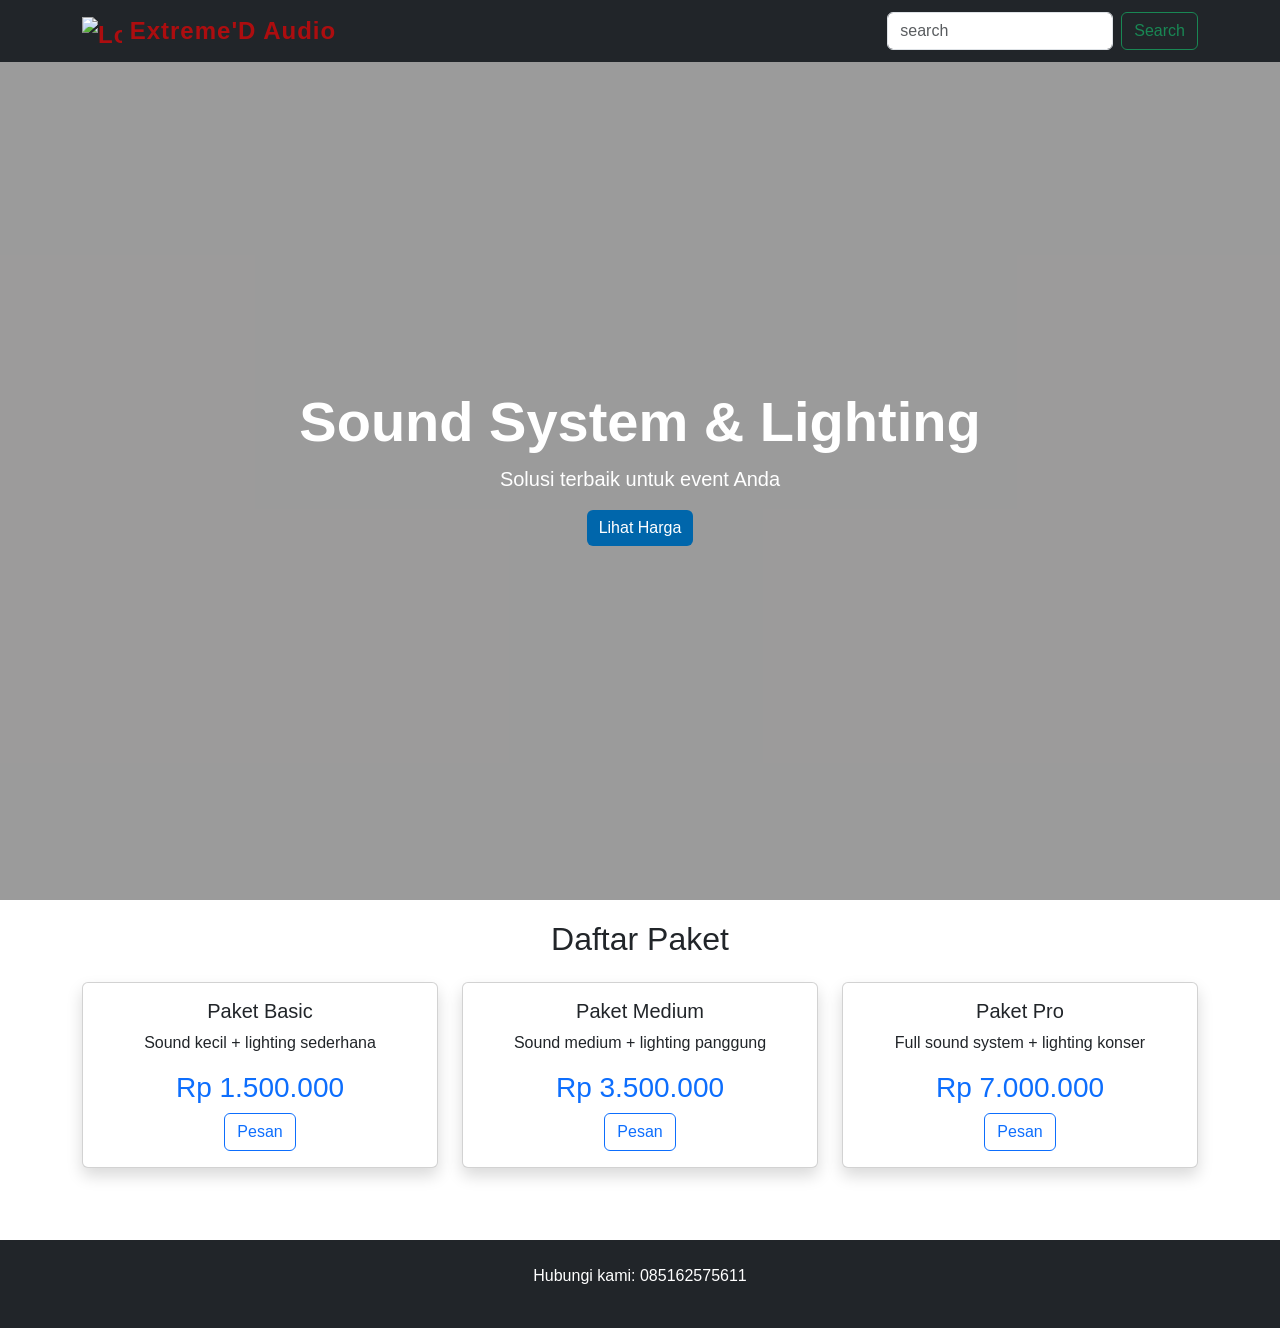
==== index.html @ 12c8ffa6 "commit" ====
<!DOCTYPE html>
<html lang="id">
<head>
    <meta charset="UTF-8">
    <meta name="viewport" content="width=device-width, initial-scale=1">
    <title>Extreme'D Sound & Lighting</title>

    <!-- Bootstrap -->
    <link href="https://cdn.jsdelivr.net/npm/bootstrap@5.3.0/dist/css/bootstrap.min.css" rel="stylesheet">

    <!-- CSS -->
    <link rel="stylesheet" href="style.css">
</head>
<body>

<!-- Navbar -->
<nav class="navbar navbar-expand-lg navbar-dark bg-dark">
    <div class="container">
        <a class="navbar-brand fw-bold" href="#">
            <img src="LogoNavbar.jpg" alt="Logo" width="40" height="30" class="d-inline-block align-text-top">
            Extreme'D Audio
        </a>
        <form class="d-flex" role="search">
            <input class="form-control me-2" type="search" placeholder="search" aria-label="search"/>
            <button class="btn btn-outline-success" type="submit">Search</button>
        </form>
    </div>
</nav>

<!-- Hero -->
<section class="hero text-white d-flex align-items-center">
    <div class="container text-center">
        <h1 class="display-4 fw-bold">Sound System & Lighting</h1>
        <p class="lead">Solusi terbaik untuk event Anda</p>
        <button class="btn btn-primary" onclick="scrollToPricing()">Lihat Harga</button>
    </div>
</section>

<!-- Paket -->
<section id="pricing" class="py-5">
    <div class="container">
        <h2 class="text-center mb-4">Daftar Paket</h2>
        <div class="row">

            <!-- Paket 1 -->
            <div class="col-md-4 mb-4">
                <div class="card shadow">
                    <div class="card-body text-center">
                        <h5 class="card-title">Paket Basic</h5>
                        <p>Sound kecil + lighting sederhana</p>
                        <h3 class="text-primary">Rp 1.500.000</h3>
                        <button class="btn btn-outline-primary" onclick="order('Basic')">Pesan</button>
                    </div>
                </div>
            </div>

            <!-- Paket 2 -->
            <div class="col-md-4 mb-4">
                <div class="card shadow">
                    <div class="card-body text-center">
                        <h5 class="card-title">Paket Medium</h5>
                        <p>Sound medium + lighting panggung</p>
                        <h3 class="text-primary">Rp 3.500.000</h3>
                        <button class="btn btn-outline-primary" onclick="order('Medium')">Pesan</button>
                    </div>
                </div>
            </div>

            <!-- Paket 3 -->
            <div class="col-md-4 mb-4">
                <div class="card shadow">
                    <div class="card-body text-center">
                        <h5 class="card-title">Paket Pro</h5>
                        <p>Full sound system + lighting konser</p>
                        <h3 class="text-primary">Rp 7.000.000</h3>
                        <button class="btn btn-outline-primary" onclick="order('Pro')">Pesan</button>
                    </div>
                </div>
            </div>

        </div>
    </div>
</section>

<!-- Kontak -->
<section class="bg-dark text-white text-center py-4">
    <p>Hubungi kami: 085162575611</p>
</section>

<!-- Script -->
<script>
function scrollToPricing() {
    document.getElementById("pricing").scrollIntoView({ behavior: "smooth" });
}
</script>

</body>
</html>
---- style.css ----
body {
    font-family: 'Segoe UI', sans-serif;
}

.navbar {
    position: relative;
    z-index: 10;
}

.navbar-brand {
    font-size: 24px;
    font-weight: bold;
    color: #ff0000a1 !important;
    letter-spacing: 1px;
}

/*Background */
.hero {
    height: 90vh;
    background: url('background.jpg') no-repeat center center/cover;
}
.hero::before {
    content: "";
    position: absolute;
    top: 0;
    left: 0;
    right: 0;
    bottom: 0;
    background: rgba(57, 56, 56, 0.5); /* tingkat gelap */
}
.hero .container {
    position: relative;
    z-index: 2;
}

/* Card Hover */
.card {
    transition: 0.3s;
}

.card:hover {
    transform: scale(1.05);
}

/* Button Style */
.btn-primary {
    background-color: #0066ab;
    border: none;
}

.btn-primary:hover {
    background-color: #0b9bfa;
}
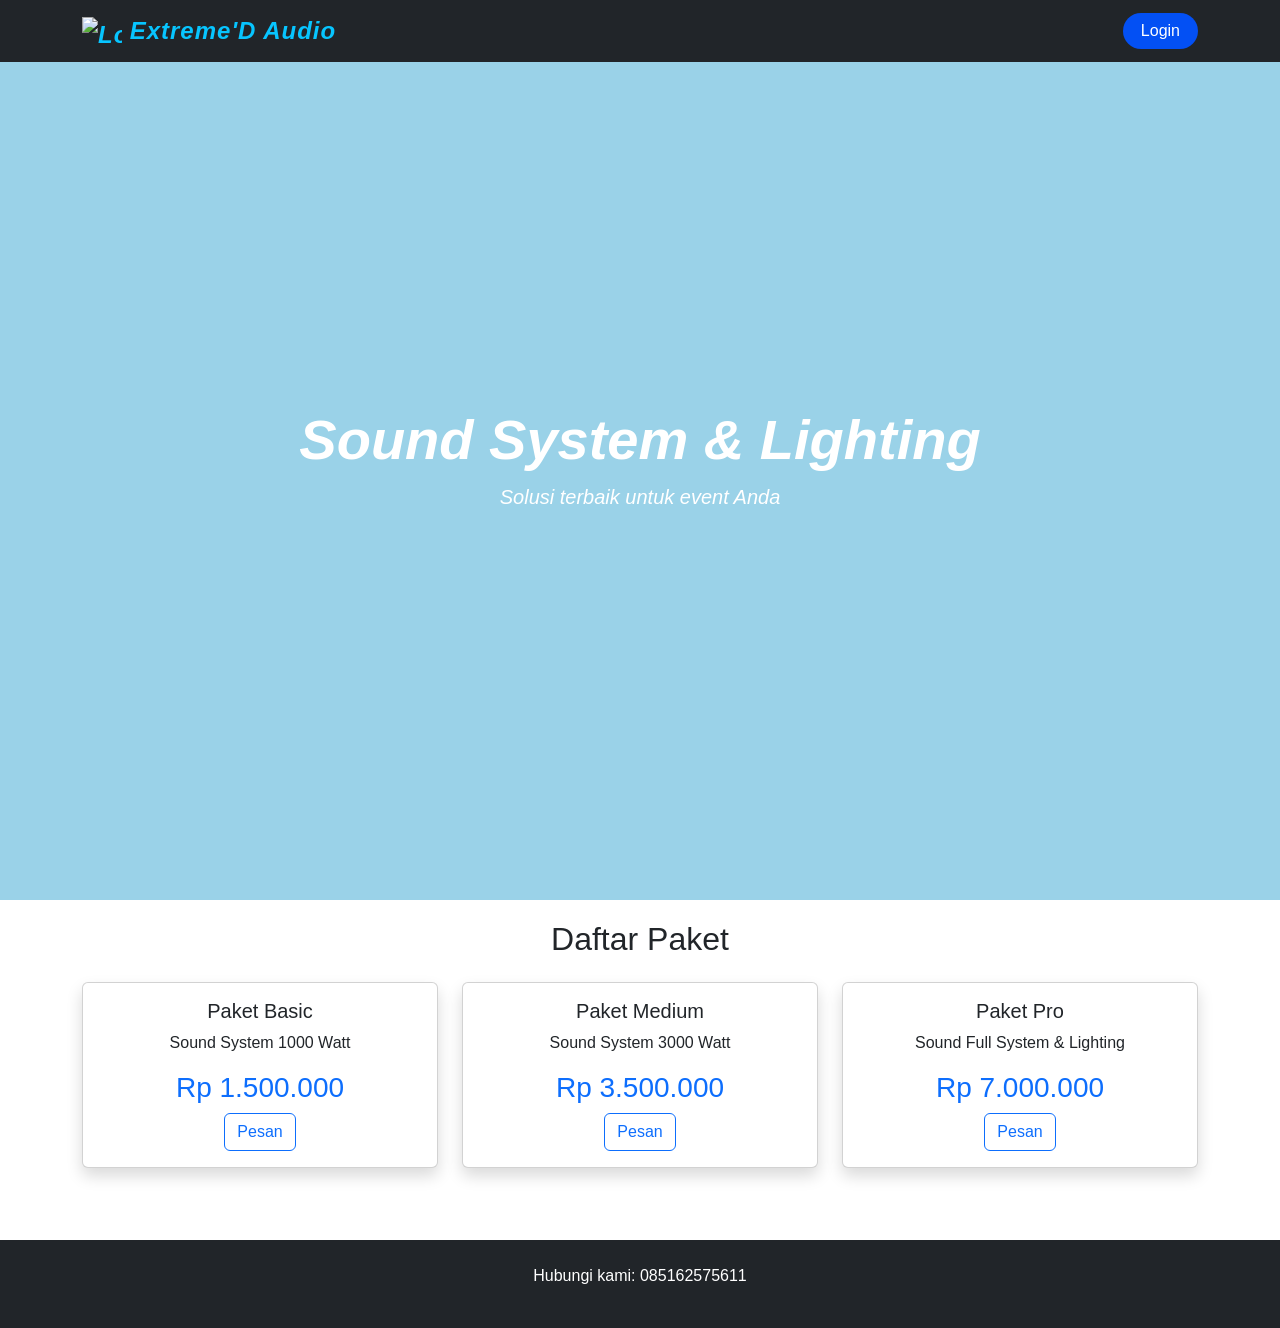
==== commit a3f53f87: "commit" ====
--- a/index.html
+++ b/index.html
@@ -16,27 +16,25 @@
 <!-- Navbar -->
 <nav class="navbar navbar-expand-lg navbar-dark bg-dark">
     <div class="container">
-        <a class="navbar-brand fw-bold" href="#">
+        <a class="navbar-brand fw-bold" href="index.html">
             <img src="LogoNavbar.jpg" alt="Logo" width="40" height="30" class="d-inline-block align-text-top">
             Extreme'D Audio
         </a>
-        <form class="d-flex" role="search">
-            <input class="form-control me-2" type="search" placeholder="search" aria-label="search"/>
-            <button class="btn btn-outline-success" type="submit">Search</button>
-        </form>
+        <div class="ms-auto">
+            <a href="login.html" class="btn btn-primary btn-login">Login</a>
+        </div>
     </div>
 </nav>
 
-<!-- Hero -->
+<!-- Hero section dan Background -->
 <section class="hero text-white d-flex align-items-center">
     <div class="container text-center">
         <h1 class="display-4 fw-bold">Sound System & Lighting</h1>
         <p class="lead">Solusi terbaik untuk event Anda</p>
-        <button class="btn btn-primary" onclick="scrollToPricing()">Lihat Harga</button>
     </div>
 </section>
 
-<!-- Paket -->
+<!-- Paket harga -->
 <section id="pricing" class="py-5">
     <div class="container">
         <h2 class="text-center mb-4">Daftar Paket</h2>
@@ -47,9 +45,9 @@
                 <div class="card shadow">
                     <div class="card-body text-center">
                         <h5 class="card-title">Paket Basic</h5>
-                        <p>Sound kecil + lighting sederhana</p>
+                        <p>Sound System 1000 Watt</p>
                         <h3 class="text-primary">Rp 1.500.000</h3>
-                        <button class="btn btn-outline-primary" onclick="order('Basic')">Pesan</button>
+                        <a href="purchase.html" class="btn btn-outline-primary">Pesan</a>
                     </div>
                 </div>
             </div>
@@ -59,9 +57,9 @@
                 <div class="card shadow">
                     <div class="card-body text-center">
                         <h5 class="card-title">Paket Medium</h5>
-                        <p>Sound medium + lighting panggung</p>
+                        <p>Sound System 3000 Watt</p>
                         <h3 class="text-primary">Rp 3.500.000</h3>
-                        <button class="btn btn-outline-primary" onclick="order('Medium')">Pesan</button>
+                        <a href="purchase.html" class="btn btn-outline-primary">Pesan</a>
                     </div>
                 </div>
             </div>
@@ -71,9 +69,9 @@
                 <div class="card shadow">
                     <div class="card-body text-center">
                         <h5 class="card-title">Paket Pro</h5>
-                        <p>Full sound system + lighting konser</p>
+                        <p>Sound Full System & Lighting</p>
                         <h3 class="text-primary">Rp 7.000.000</h3>
-                        <button class="btn btn-outline-primary" onclick="order('Pro')">Pesan</button>
+                        <a href="purchase.html" class="btn btn-outline-primary">Pesan</a>
                     </div>
                 </div>
             </div>
@@ -87,12 +85,6 @@
     <p>Hubungi kami: 085162575611</p>
 </section>
 
-<!-- Script -->
-<script>
-function scrollToPricing() {
-    document.getElementById("pricing").scrollIntoView({ behavior: "smooth" });
-}
-</script>
 
 </body>
 </html>
--- a/style.css
+++ b/style.css
@@ -8,14 +8,26 @@
 }
 
 .navbar-brand {
+    font-style:italic;
     font-size: 24px;
-    font-weight: bold;
-    color: #ff0000a1 !important;
+    color: #07c5ff !important;
     letter-spacing: 1px;
+}
+
+.btn-login {
+    border-radius: 20px;
+    padding: 6px 18px;
+    font-weight: 500;
+    transition: 0.3s;
+}
+
+.btn-login:hover {
+    transform: scale(1.05);
 }
 
 /*Background */
 .hero {
+    font-style: italic;
     height: 90vh;
     background: url('background.jpg') no-repeat center center/cover;
 }
@@ -26,14 +38,14 @@
     left: 0;
     right: 0;
     bottom: 0;
-    background: rgba(57, 56, 56, 0.5); /* tingkat gelap */
+    background: rgba(1, 142, 198, 0.397); /* tingkat gelap */
 }
 .hero .container {
     position: relative;
     z-index: 2;
 }
 
-/* Card Hover */
+/* Card paket harga */
 .card {
     transition: 0.3s;
 }
@@ -44,7 +56,7 @@
 
 /* Button Style */
 .btn-primary {
-    background-color: #0066ab;
+    background-color: #0350f4;
     border: none;
 }
 
